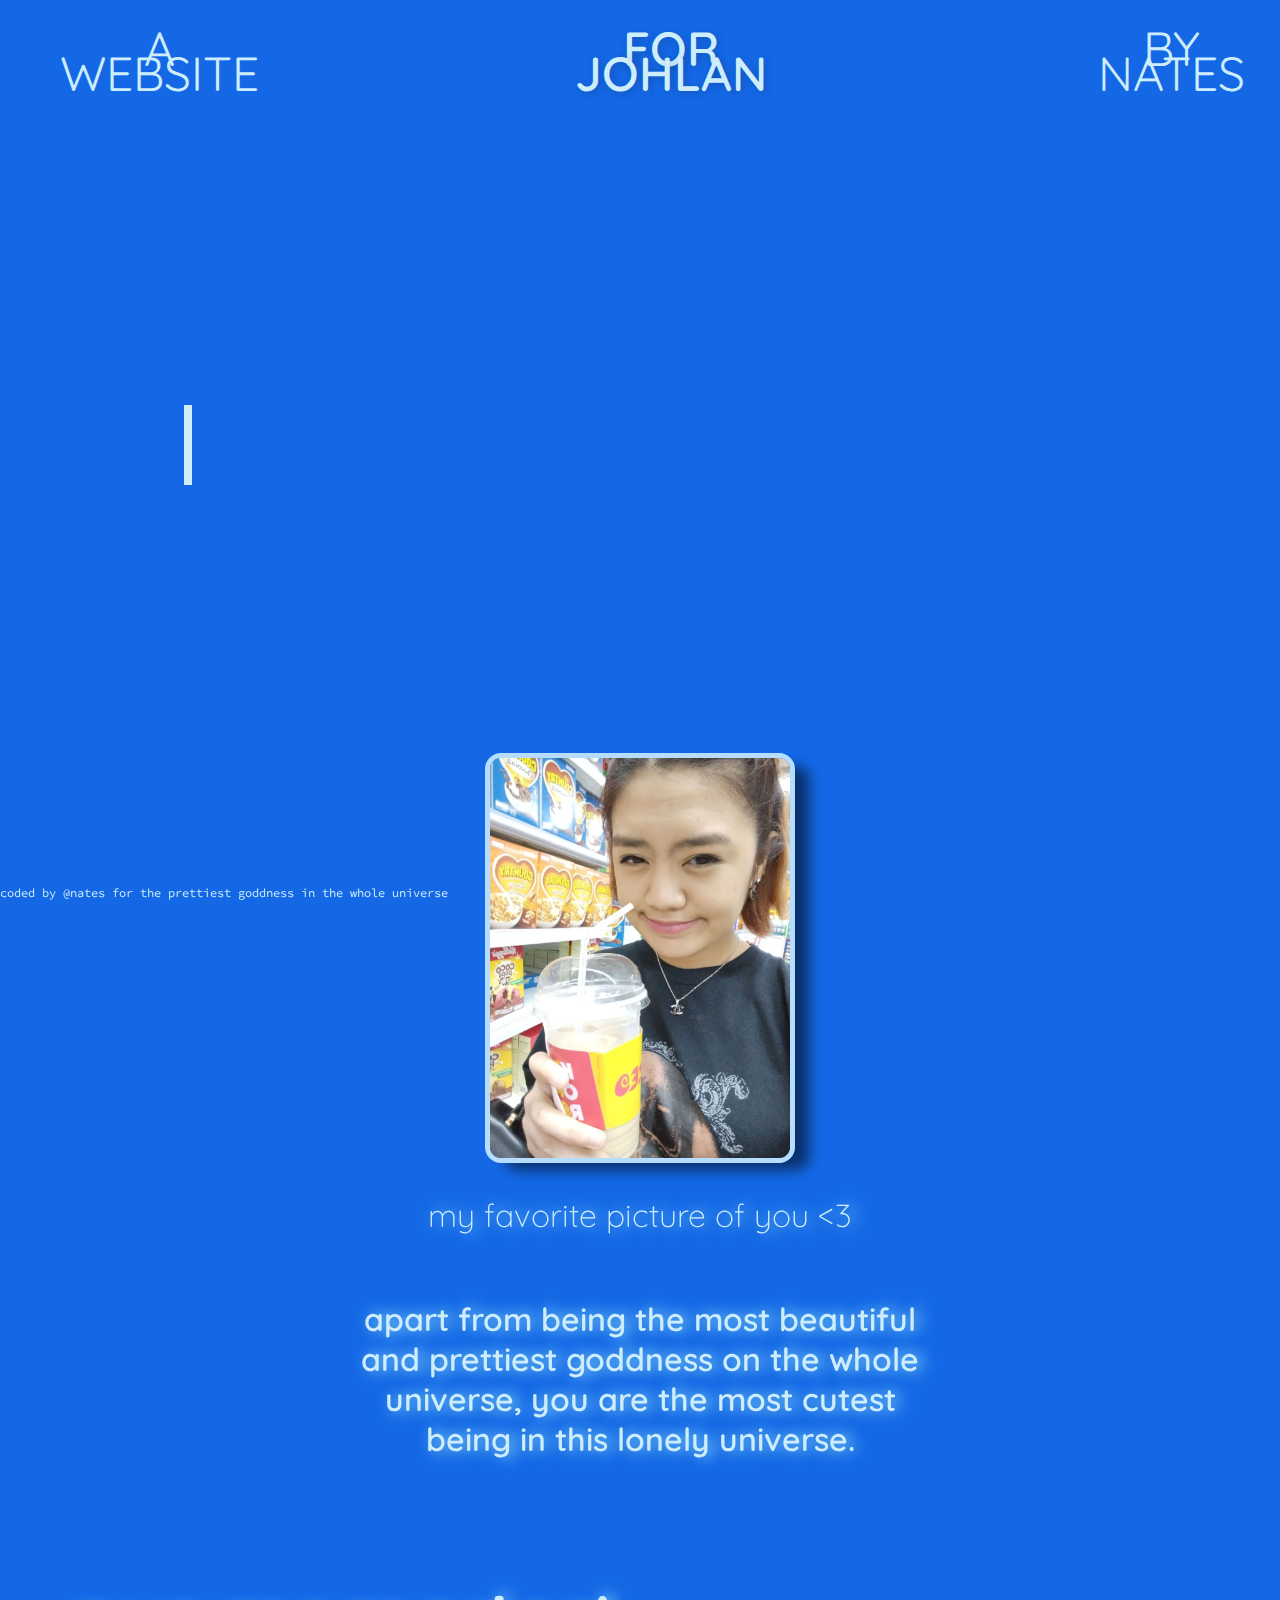
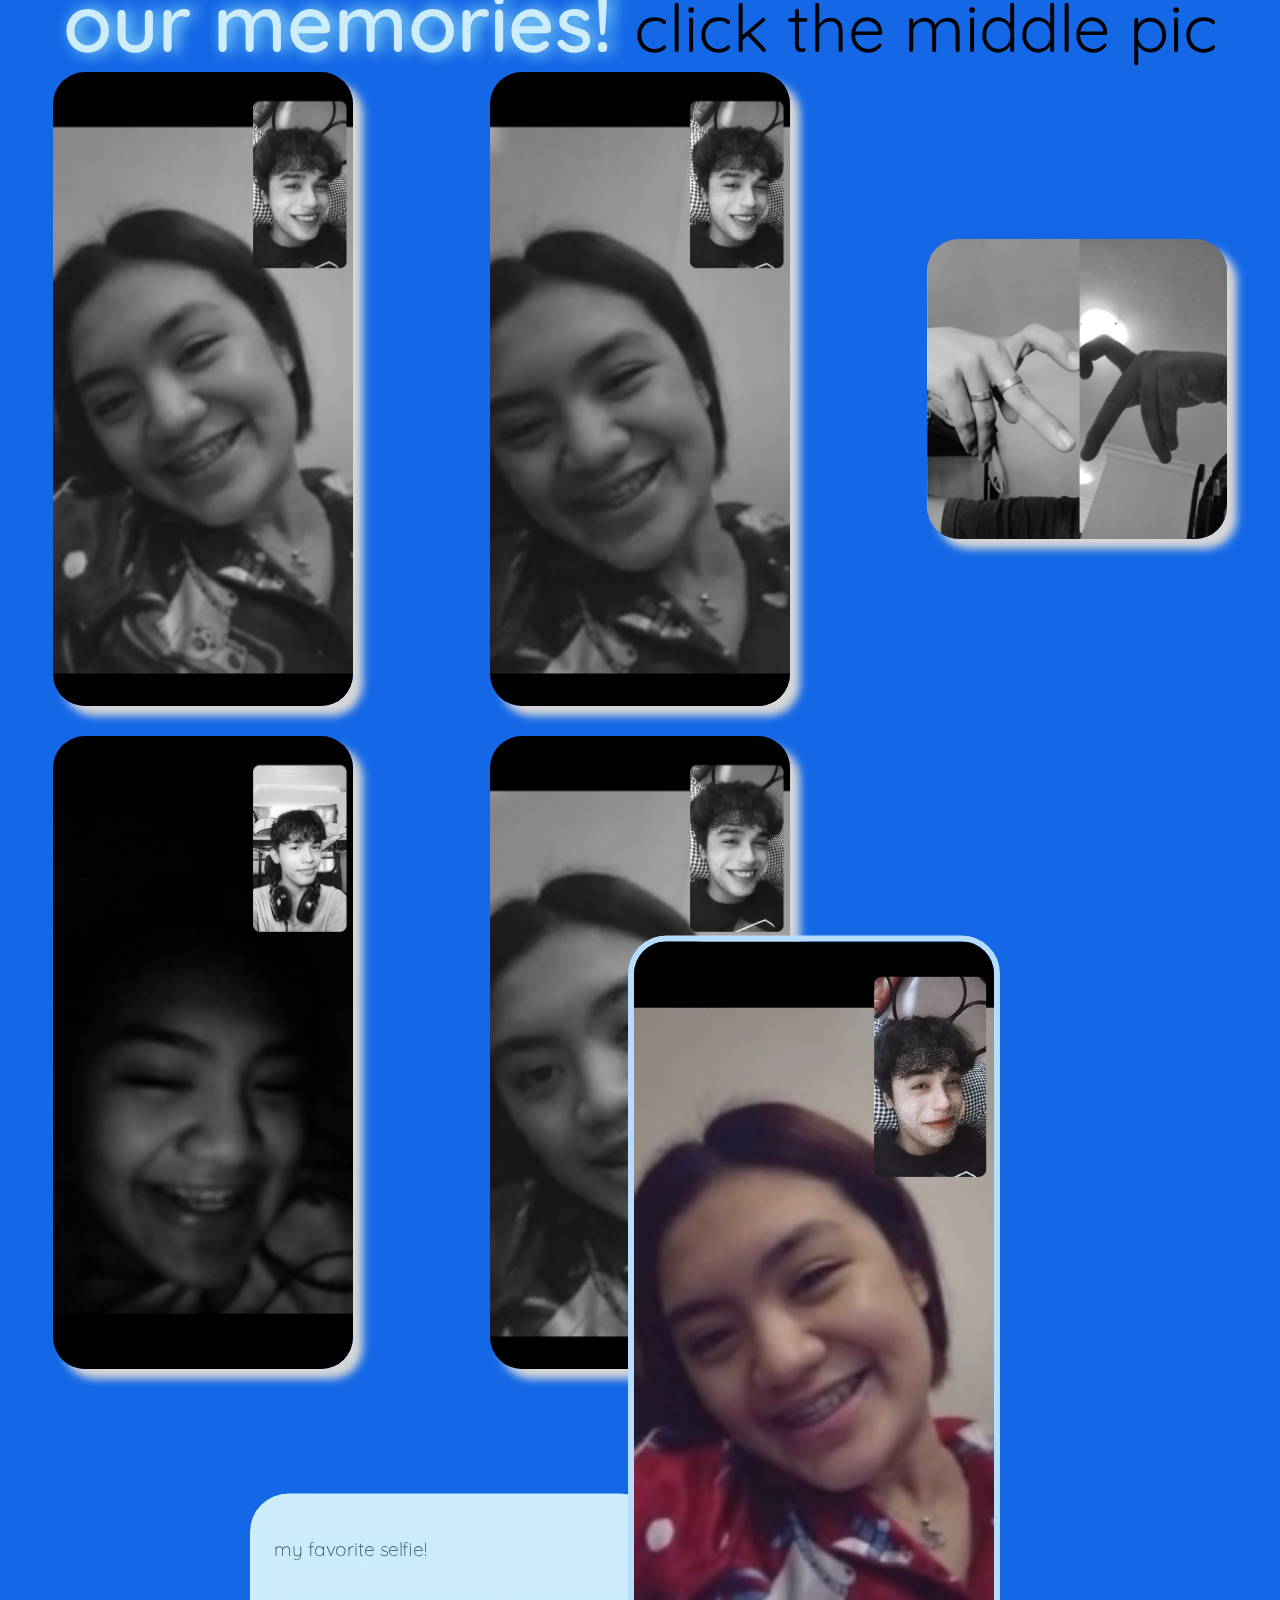
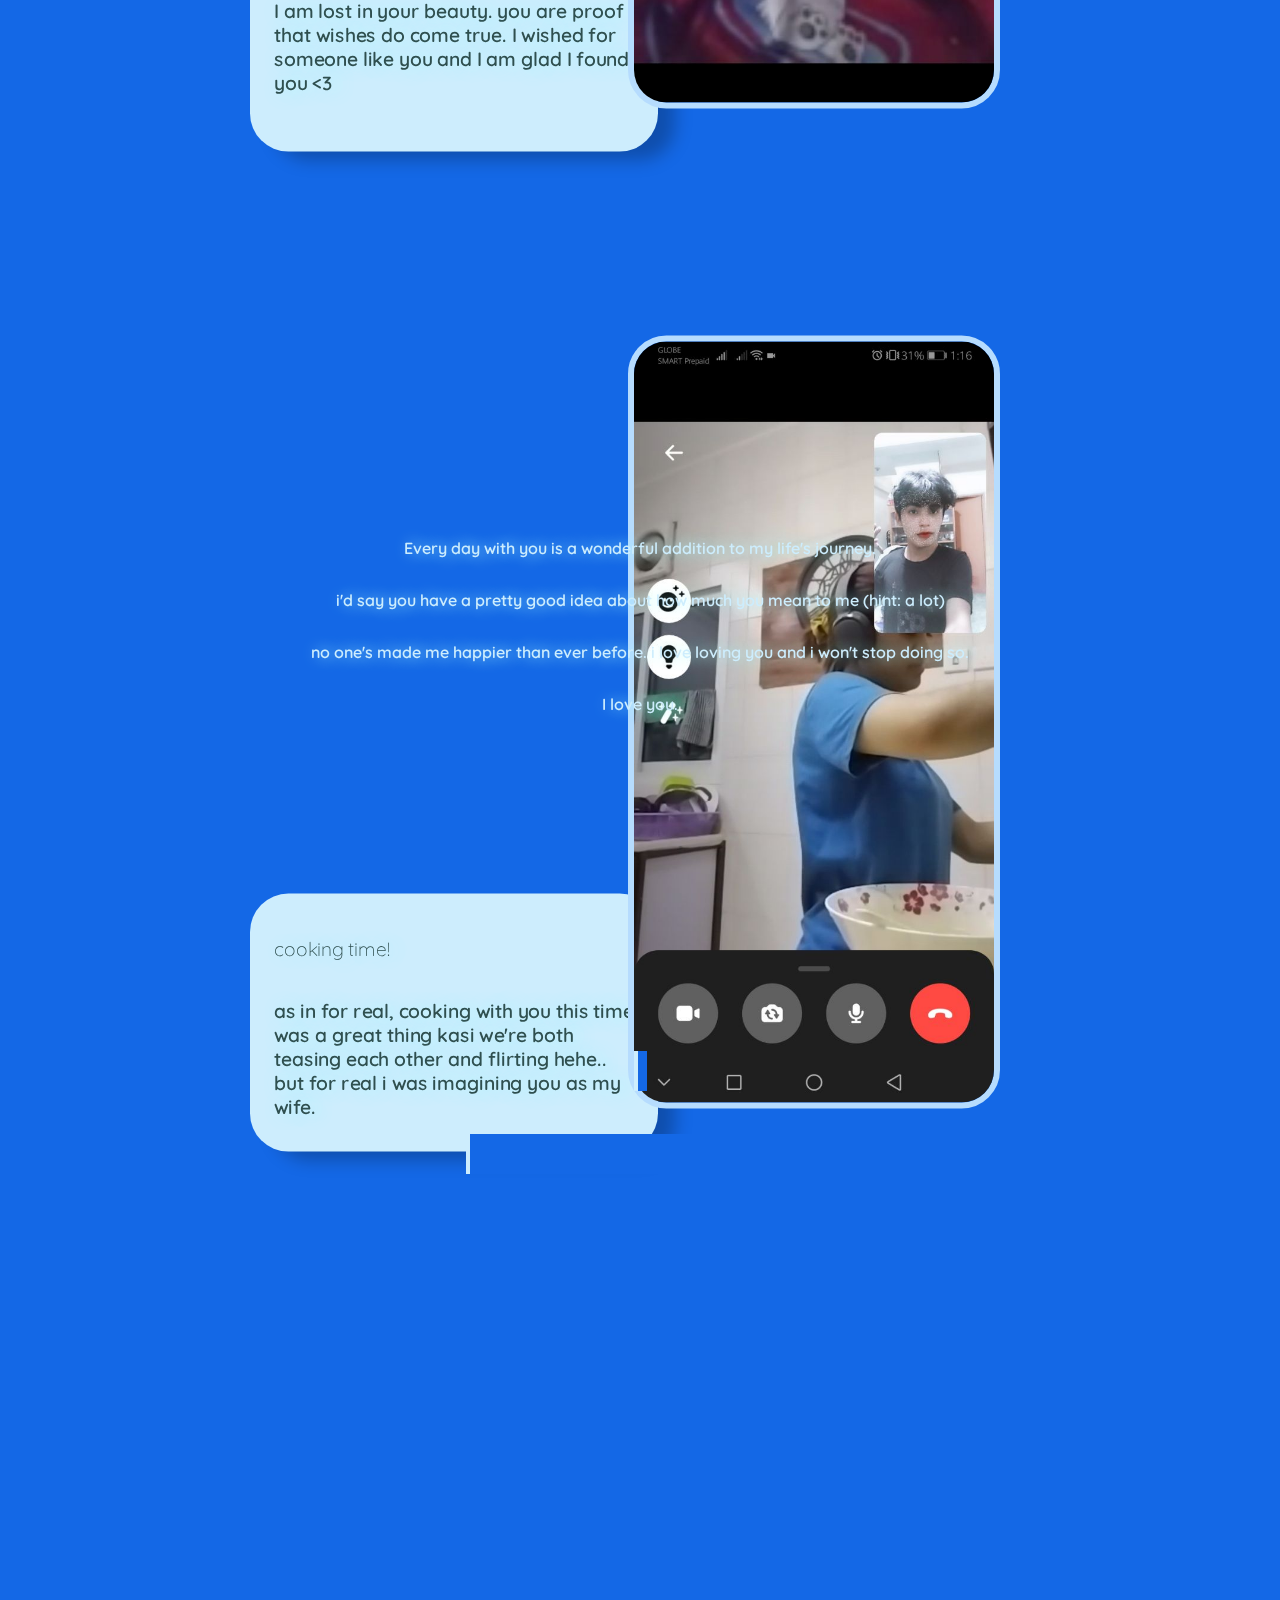
==== index.html @ a5f6250a "publish" ====
<!DOCTYPE html>
<html>
    <head>
        <meta charset="utf-8">
        <meta http-equiv="X-UA-Compatible" content="IE=edge">
        <title>Mi Amor</title>
        <meta name="description" content="">
        <meta name="viewport" content="width=device-width, initial-scale=1">
        <link rel="stylesheet" href="style.css">
    </head>
    <body>
        <header>
            <ul>
                <li>A website</li>
                <li>for Johlan</li>
                <li>by Nates</li>
            </ul>
        </header>
        <span>coded by @nates for the prettiest goddness in the whole universe</span>
        <div class="content-wrapper">
            <div class="row">
                <div class="column type">
                    <h1><a href="https://open.spotify.com/playlist/6m60SKHxqfqUJjhr9IhxN3?si=23407c3c2a5e41b8">a website i made for you</a></h1>
                </div>
            </div>
            <div class="row us">
                <div class="column best-picture">
                    <img src="images/fave.jpg">
                    <p class="caption">my favorite picture of you &lt;3</p>
                    <p> apart from being the most beautiful and prettiest goddness on the whole universe, you are the most cutest being in this lonely universe.
                    </p>
                </div>
            </div>
            <div class="row coochie-row">
                <div class="coochie-container">
                    <div class="coochie caption">
                        <p>our memories!</p>
                        <small>click the middle pic</small>
                    </div>
                    <div class="coochie gallery">
                        <img src="images/d1.jpg">
                        <img src="images/d2.jpg">
                        <img src="images/heart.jpg" onclick="window.location='https://discord.gg/nates';">
                        <img src="images/d4.jpg">
                        <img src="images/d3.jpg">
                    </div>
                </div>
            </div>
            <div class="row more">
                <div class="column pics-us">
                    <div class="pics-text">
                        <p class="caption">my favorite selfie!</p>
                        <p>I am lost in your beauty. you are proof that wishes do come true. I wished for someone like you and I am glad I found you &lt;3
                        </p>
                    </div>
                    <img src="images/us1.jpg">
                </div>
                <div class="column pics-us">
                    <div class="pics-text">
                        <p class="caption">cooking time!</p>
                        <p>as in for real, cooking with you this time was a great thing kasi we're both teasing each other and flirting hehe.. but for real i was imagining you as my wife.
                        </p>
                    </div>
                    <img src="images/us2.jpg">
                </div>
            </div>
            <div class="row message">
                <p>Every day with you is a wonderful addition to my life's journey. 
                </p>
                <p>i'd say you have a pretty good idea about how much you mean to me (hint: a lot)
                </p>
                <p>no one's made me happier than ever before. i love loving you and i won't stop doing
                    so.                    
                </p>
                <p>
                    I love you.
                </p>
                <h1><a href="/love/index.html">t</a></h1>
                <h1>
                    can i marry your soul?
                </h1>
            </div>
        </div>

        <script src="script.ss" async defer></script>
    </body>
</html>
---- style.css ----
@import url('https://fonts.googleapis.com/css2?family=Quicksand:wght@400;600&family=Source+Code+Pro:ital@1&display=swap');

:root {
    --thistle: #1468e6;
    --columbiablue: #CDEDFD;
    --uranianblue: #B6DCFE;
    --celeste: #A9F8FB;
    --shadow: 10px 10px 60px -30px rgba(0,0,0,0.87);
    
}

html {
    height: 100%;
    width: 100%;
    background-color: var(--thistle);
    background-size: cover;
    background-size: 100vw 100vh;
    background-repeat: no-repeat;
}

body {
    height: 100%;
    margin: 0;
    padding: 0;
    box-sizing: border-box;
    font-family: 'Quicksand', sans-serif;
    font-weight: 400;
    height: 100vh;
    overflow-x: hidden;
}

header {
    background-color: var(--thistle);
    display: flex;
    justify-content: center;
    align-items: center;
}

ul {
    flex: 1;
    list-style-type: none;
    display: flex;
    justify-content: center;
    gap: 250px;
}

header li {
    color: var(--columbiablue);
    text-transform: uppercase;
    text-align: center;
    text-decoration: none;
    padding: 20px;
    font-size: 3rem;
    line-height: 25px;
    border-radius: 4px;
    position: relative;
}

ul li:nth-child(2) {
    font-weight: 600;
    text-shadow: 2px 2px 8px rgba(0,0,0,0.2);
    cursor: pointer;
}

ul li:nth-child(2)::after {
    content: '';
    height: 5px;
    position: absolute;
    background: var(--columbiablue);
    bottom: -5px;
    left: 0;
    width: 0%;
    border-radius: 8px;
    box-shadow: var(--shadow);
    transition: width 1s cubic-bezier(0.075, 0.82, 0.165, 1);
}

ul li:nth-child(2):hover::after {
    width: 100%
}

div {
    height: 1000px;
    position: relative;
}

span {
    font-family: 'Source Code Pro', monospace;
    position: fixed;
    font-size: 0.75em;
    bottom: 0;
    color: var(--columbiablue);
}
.type {
    position: relative;
    text-align: center;
    font-family: 'Source Code Pro', monospace;
    font-size: 2rem;
    color: var(--columbiablue);
    display: flex;
    justify-content: center;
}

h1 {
    position: relative;
    top: 30%;
    width: max-content;
    height: min-content;
}

h1::before, h1::after {
    content: '';
    position: absolute;
    top: 0;
    right: 0;
    bottom: 0;
    left: 0;
}

h1::before {
    background: var(--thistle);
    animation: typewriter 2.5s steps(24) 1s forwards;
}

h1::after {
    width: 0.125em;
    background: var(--columbiablue);
    animation: 
        typewriter 2.5s steps(24) 1s forwards,
        blink 0.75s steps(24) infinite;
}

a {
    text-decoration: none;
    color: var(--columbiablue);
}

@keyframes typewriter {
    to {
        left: 100%;
    }
}

@keyframes blink {
    to {
        background: transparent;
    }
}

.row {
    display: flex;
    width: 100%;
    padding: 0;
    margin: 0;
    flex-wrap: wrap;
    scroll-snap-align: start;
}

.row:first-child {
    height: 500px;
}

.column {
    flex: 1;
    display: flex;
}

.type {
    height: 800px;
}

.best-picture {
    justify-content: center;
    padding: 0 2em;
    flex-direction: column;
    align-items: center;
    font-size: 2rem;
    text-align: center;
}

p {
    font-weight: 600;
    display: inline;
    color: var(--columbiablue);
    text-shadow: 5px 0px 15px var(--celeste);
}

p.caption {
    font-weight: 300;
}

.best-picture p {
    width: 50%;
    line-height: 1.25em;
    transition: transform 0.5s cubic-bezier(0.645, 0.045, 0.355, 1);
}

.best-picture img {
    display: block;
    max-width: 100%;
    width: 300px;
    height: 400px;
    transition: transform 0.5s cubic-bezier(0.645, 0.045, 0.355, 1);
    box-shadow: 17px 10px 14px -3px rgba(0,0,0,0.55);
    border: 5px solid var(--uranianblue);
    border-radius: 1rem;
}

.best-picture img:hover {
    transform: 
        scale(1.3) 
        rotate(3deg);
}

.best-picture img:hover ~ .caption {
    transform: 
        translateY(130%)
        scale(0.9);
}

.best-picture img:hover ~ p {
    transform:
        translateY(20%);
}

.coochie-container {
    display: flex;
    justify-content: center;
    flex-basis: 100%;
    flex-direction: column;
}

.coochie.caption {
    font-size: 5rem;
    flex: 0;
    text-align: center;
}

.coochie.gallery {
    display: grid;
    grid-template-columns: repeat(auto-fit, minmax(300px, 1fr));
    gap: 30px;
    align-items: center;
    justify-items: center;
}

.coochie.gallery > img {
    width: 300px;
    height: auto;
    border-radius: 2em;
    transition: all .25s cubic-bezier(0.175, 0.885, 0.32, 1.275);
    filter: grayscale(1);
    box-shadow: 10px 10px 8px var(--uranianblue);
}

.coochie.gallery > img:hover {
    filter: grayscale(0);
    transform: scale(1.1);
}

.more {
    margin-top: 100px;
    width: 100%;
    flex: 1;
}

.pics-us {
    align-items: center;
    justify-content: center;
    transform: scale(1.2);
}

.pics-us img {
    width: 300px;
    border: 5px solid var(--uranianblue);
    border-radius: 2em;
    position: relative;
    right: 25px;
    bottom: 250px;
}

.pics-text {
    display: flex;
    flex-direction: column;
    width: 300px;
    height: 175px;
    background-color: #CDEDFD;
    padding: 20px;
    border-radius: 2em;
    box-shadow: 17px 10px 14px -3px rgba(0,0,0,0.25);
}

.pics-text p {
    color: darkslategray;
    width: 300px;
}

.message {
    flex-direction: column;
    text-align: center;
}

.message h1 {
    align-self: center;
}
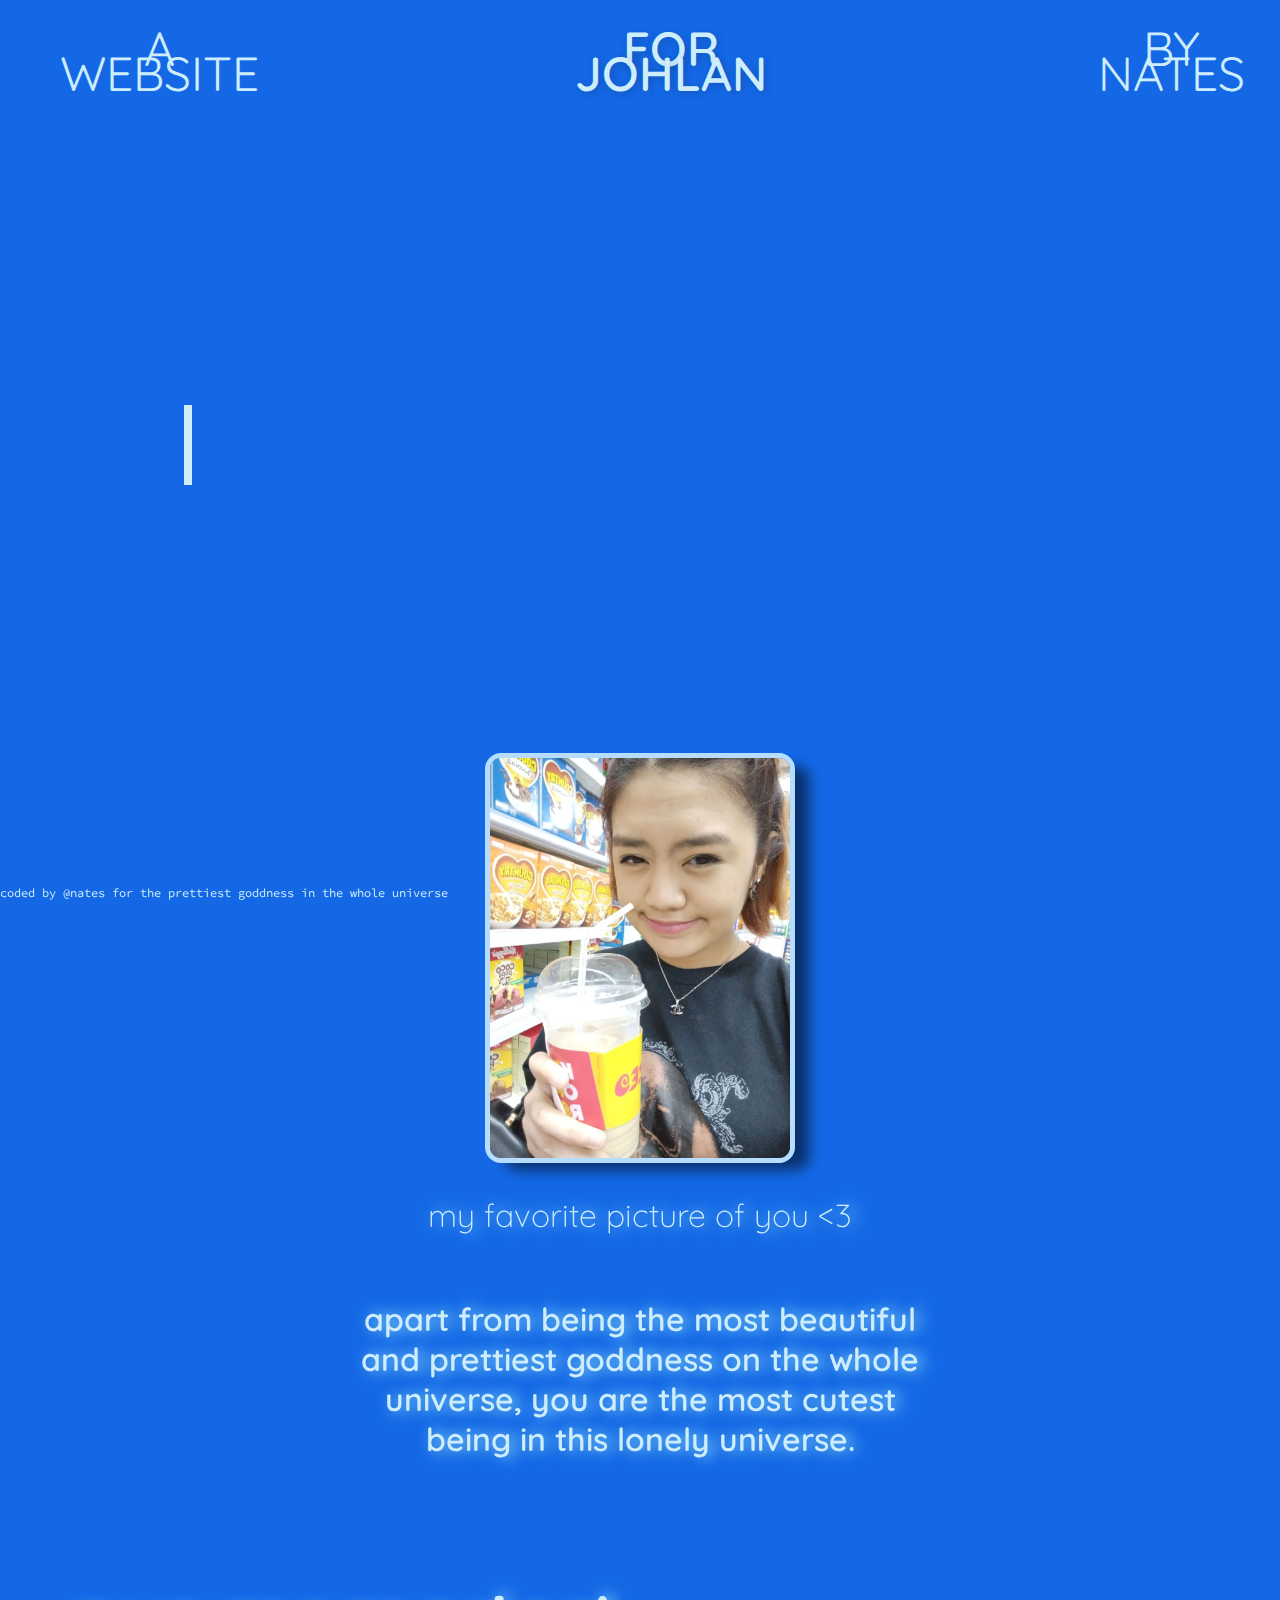
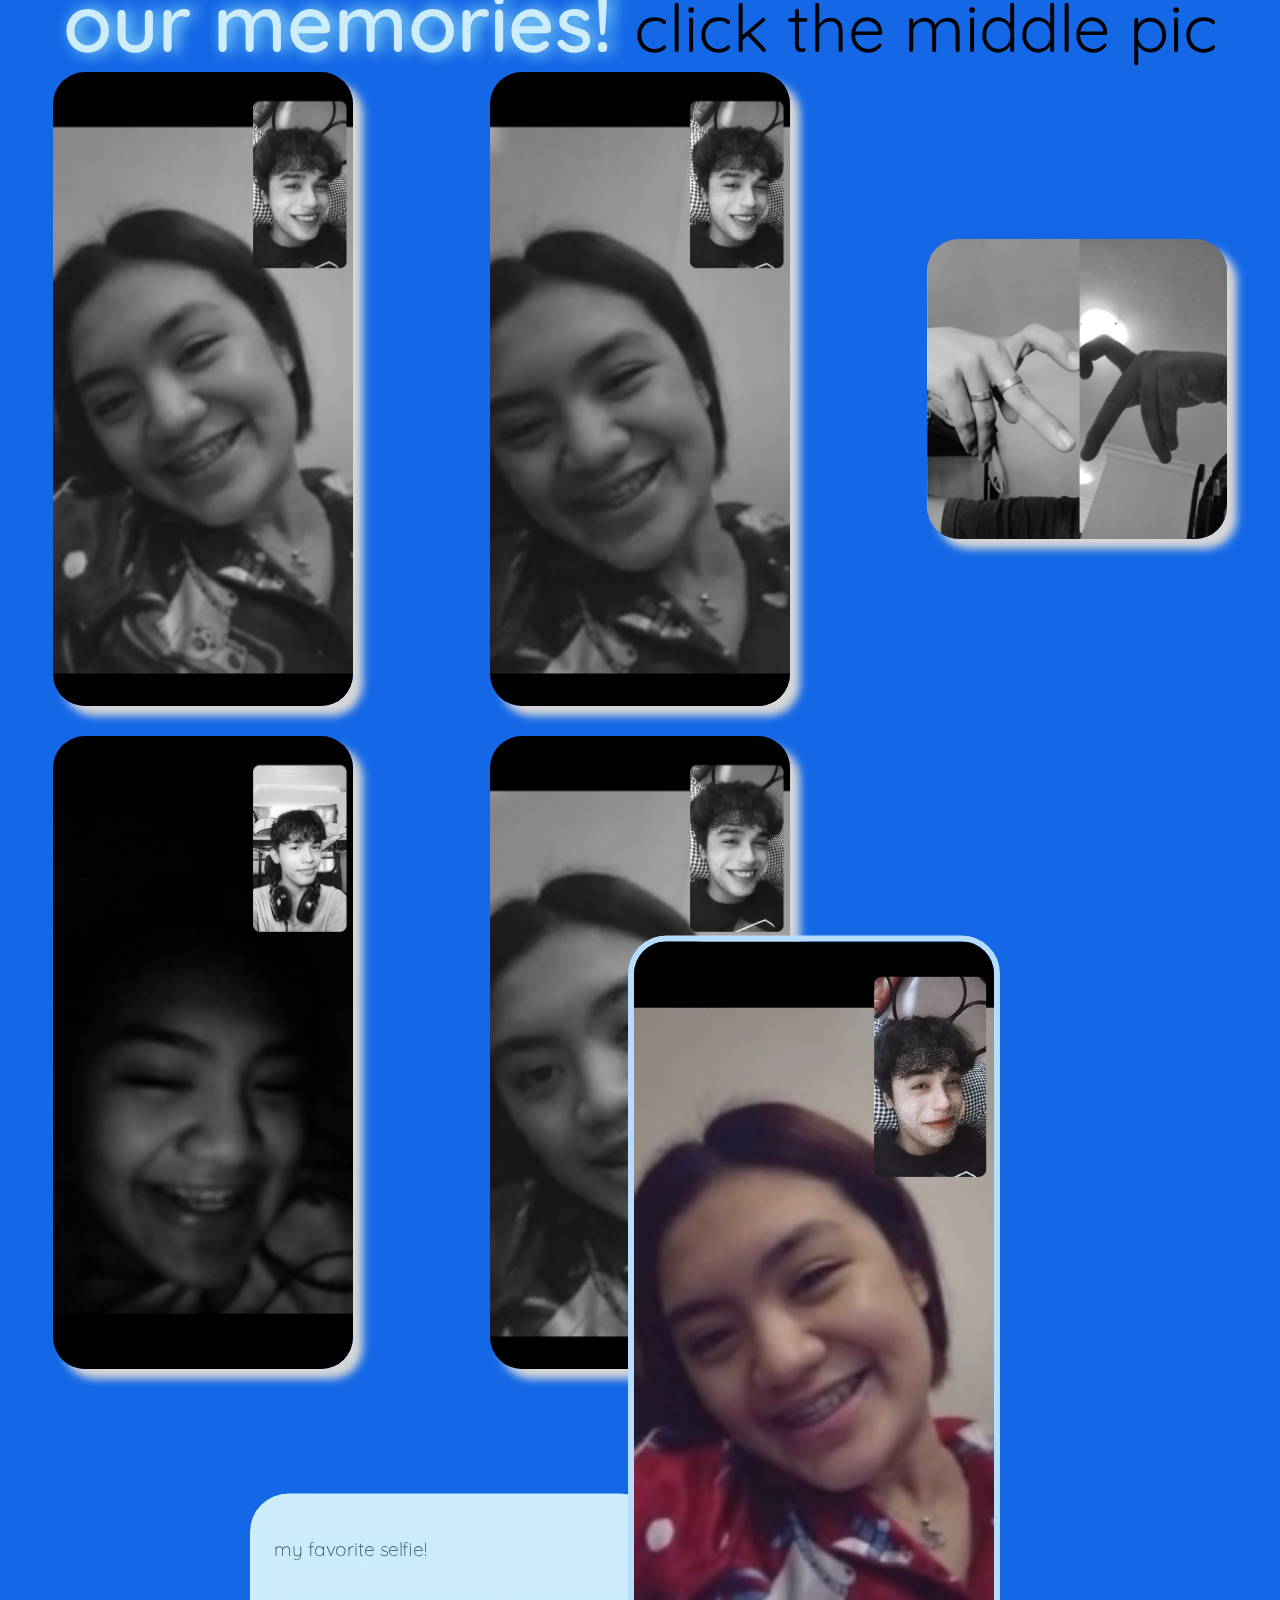
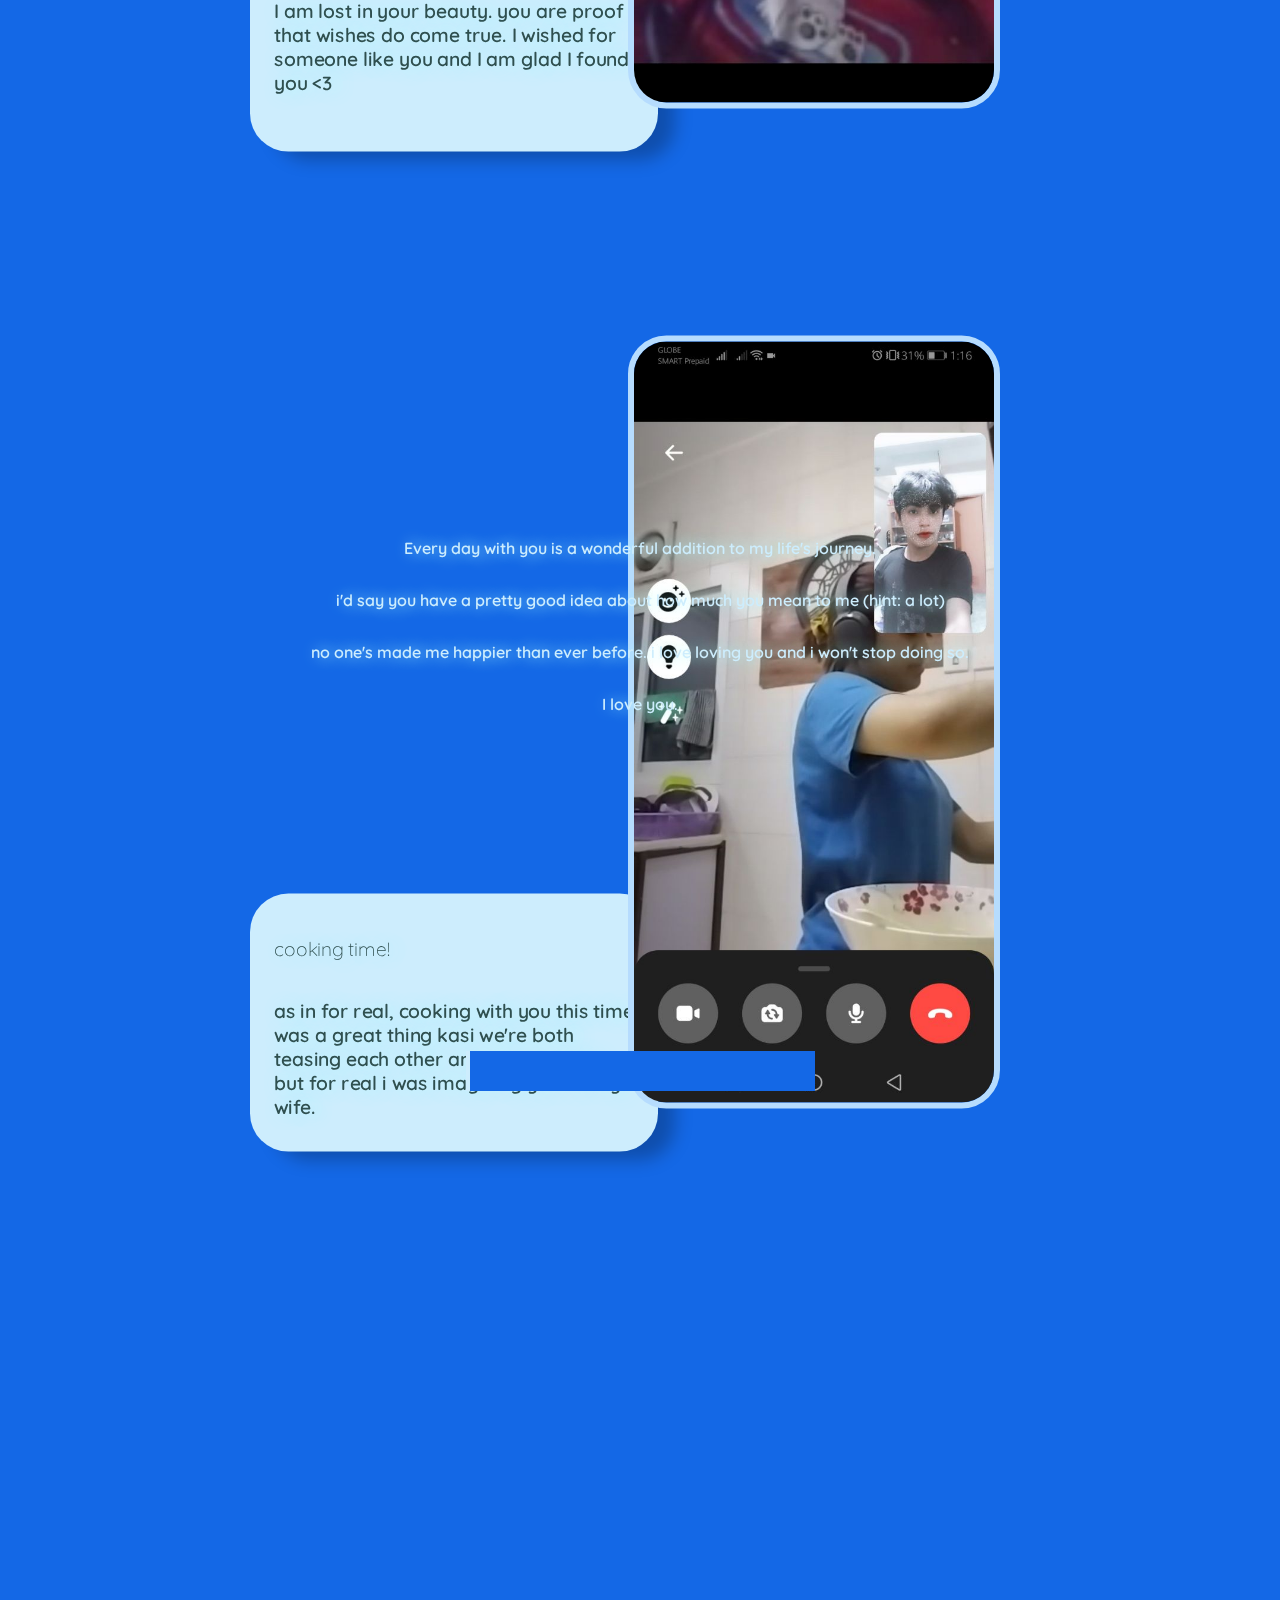
==== commit ef981cd7: "Update index.html" ====
--- a/index.html
+++ b/index.html
@@ -40,7 +40,7 @@
                     <div class="coochie gallery">
                         <img src="images/d1.jpg">
                         <img src="images/d2.jpg">
-                        <img src="images/heart.jpg" onclick="window.location='https://discord.gg/nates';">
+                        <img src="images/heart.jpg" onclick="window.location='https://izneyts.github.io/aomidori.github.io/love/index.html';">
                         <img src="images/d4.jpg">
                         <img src="images/d3.jpg">
                     </div>
@@ -75,7 +75,6 @@
                 <p>
                     I love you.
                 </p>
-                <h1><a href="/love/index.html">t</a></h1>
                 <h1>
                     can i marry your soul?
                 </h1>
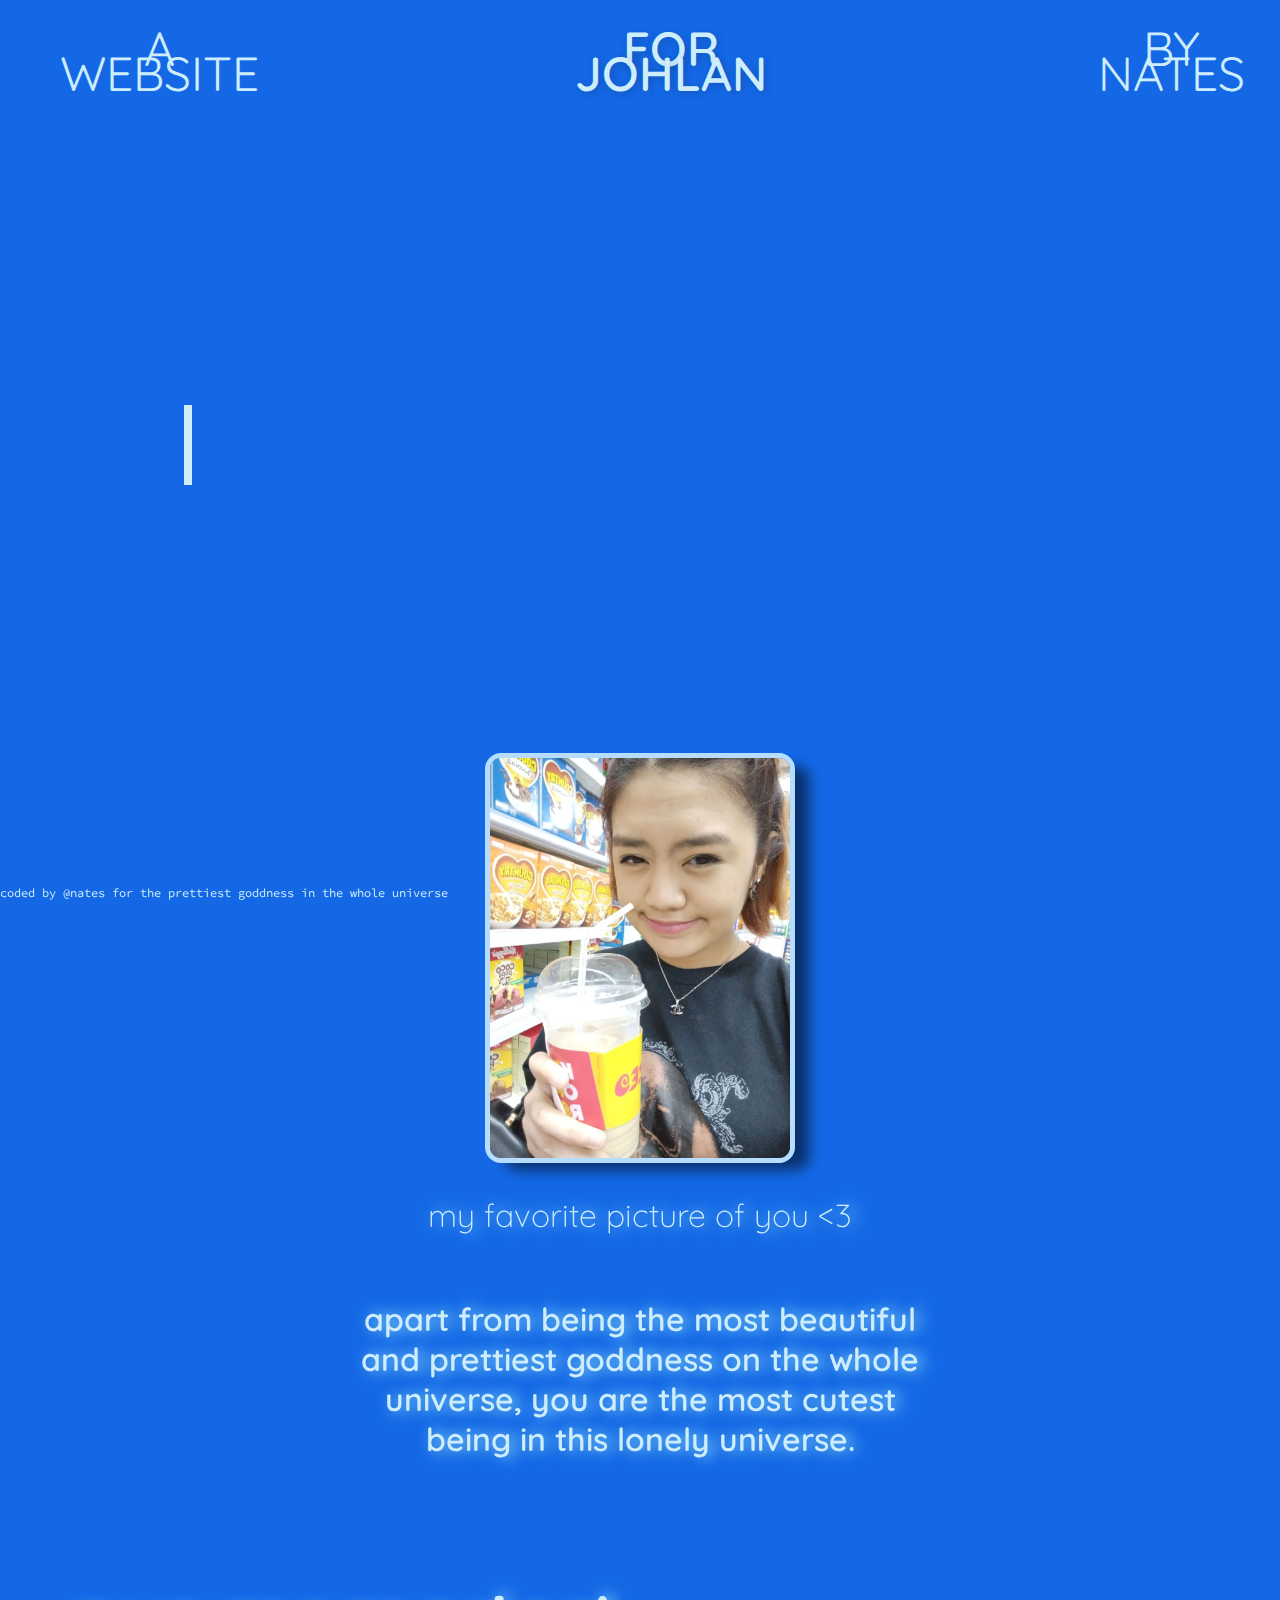
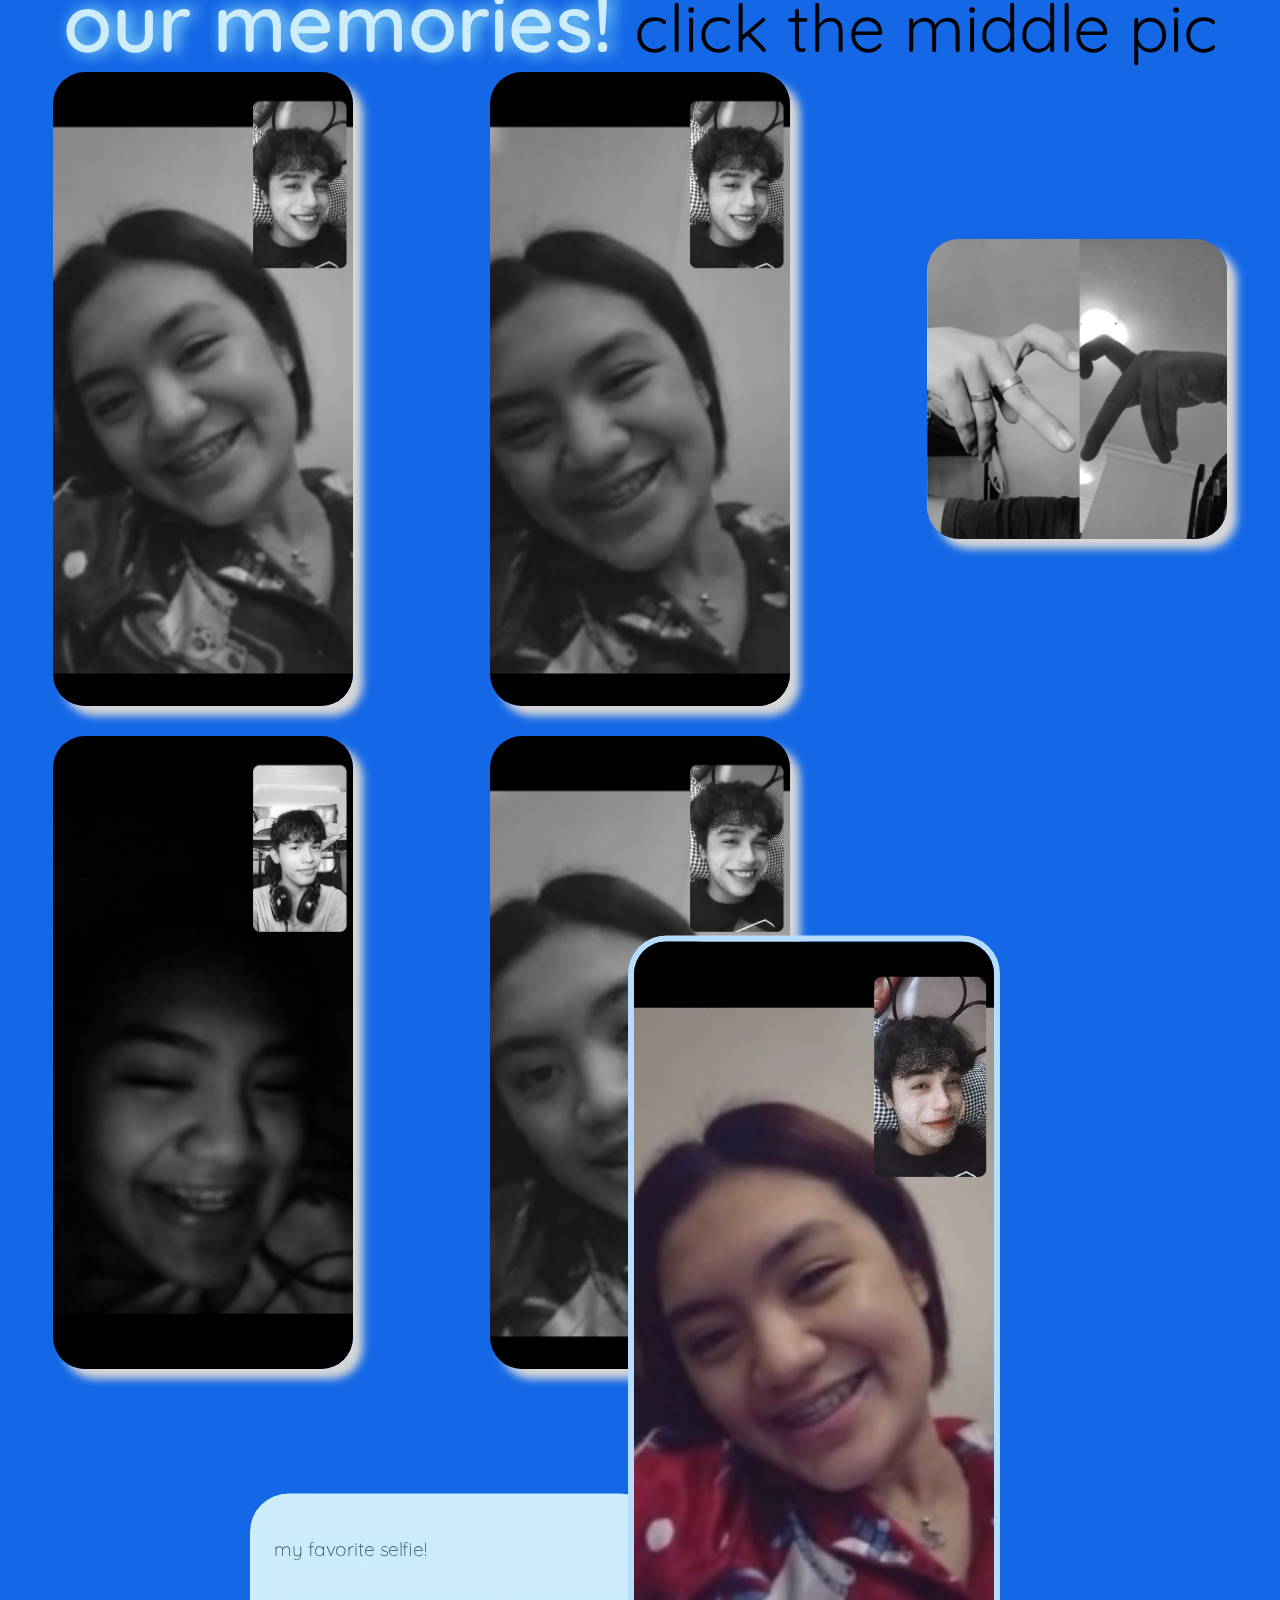
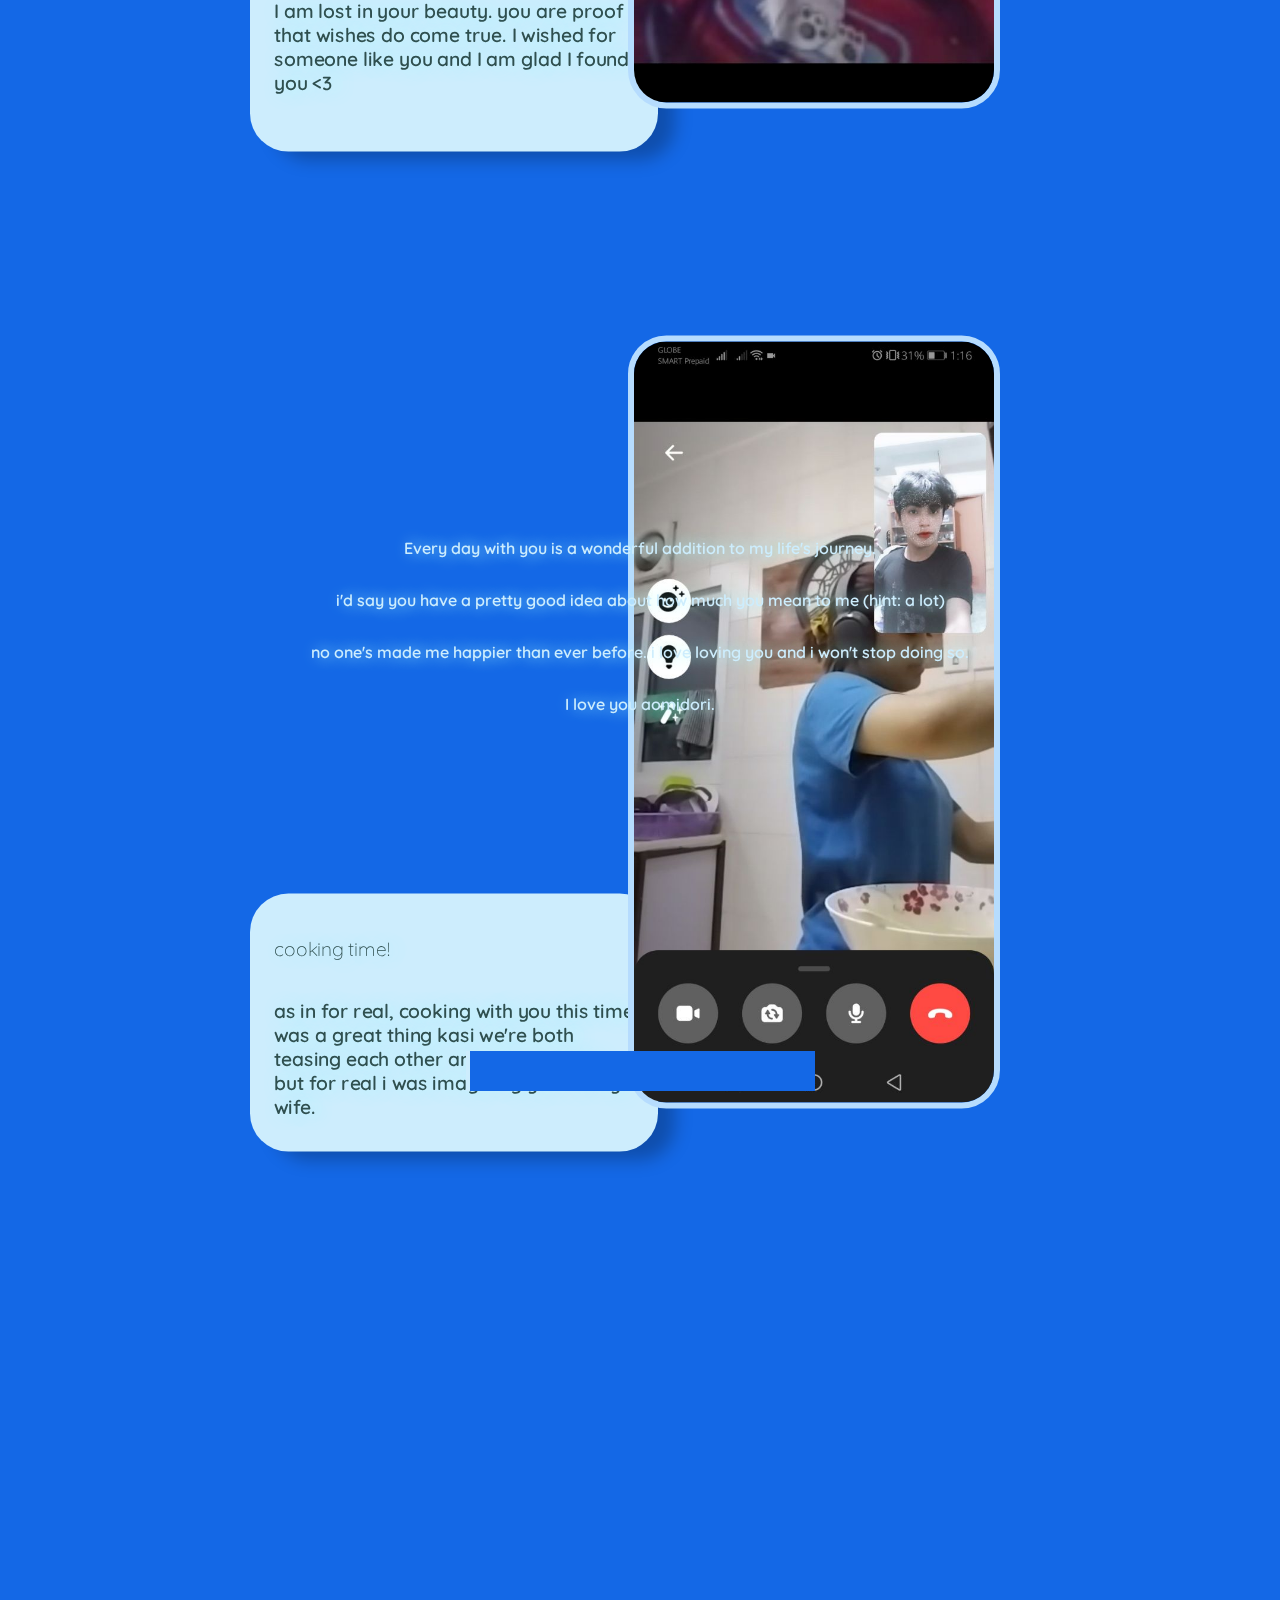
==== commit 26a56d1a: "commit" ====
--- a/index.html
+++ b/index.html
@@ -20,7 +20,7 @@
         <div class="content-wrapper">
             <div class="row">
                 <div class="column type">
-                    <h1><a href="https://open.spotify.com/playlist/6m60SKHxqfqUJjhr9IhxN3?si=23407c3c2a5e41b8">a website i made for you</a></h1>
+                    <h1><a href="https://open.spotify.com/playlist/6GshQfjkLSx7ixNxFcAoNv?si=3f2e920555464000">a website i made for you</a></h1>
                 </div>
             </div>
             <div class="row us">
@@ -73,7 +73,7 @@
                     so.                    
                 </p>
                 <p>
-                    I love you.
+                    I love you aomidori.
                 </p>
                 <h1>
                     can i marry your soul?
